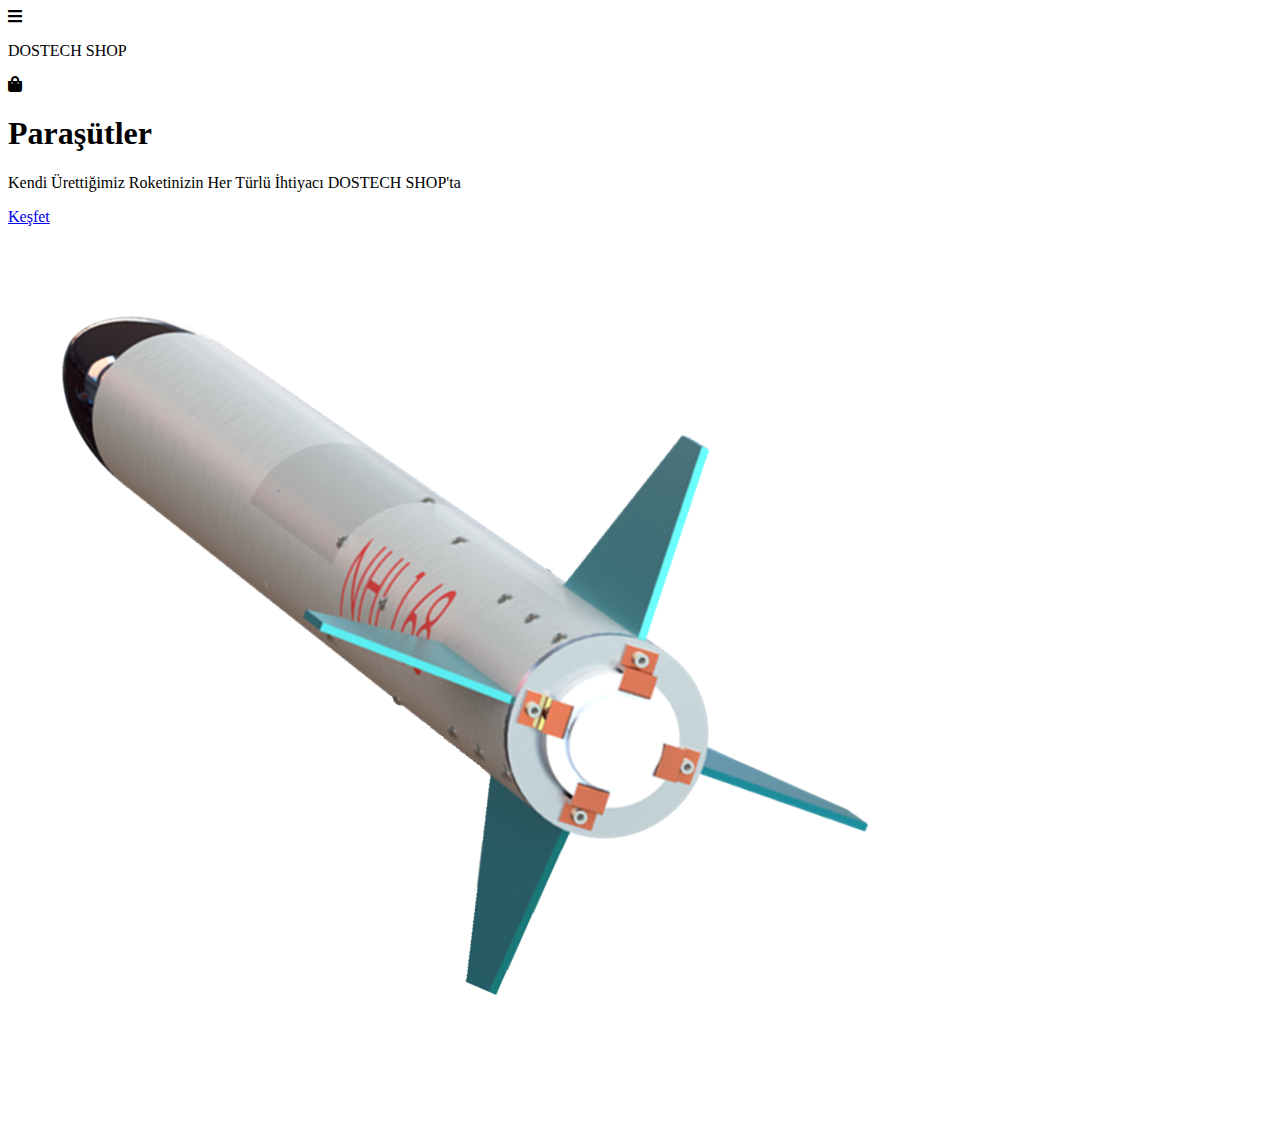
==== shop.html @ 8d769753 "Update shop.html" ====
<!DOCTYPE html>
<html lang="en">

<head>
    <meta charset="UTF-8">
    <meta http-equiv="X-UA-Compatible" content="IE=edge">
    <meta name="viewport" content="width=device-width, initial-scale=1.0">
    <title>DOSTECH TAKIMI</title>
    <link rel="stylesheet" href="shop.css">
    <link rel="stylesheet" href="https://cdnjs.cloudflare.com/ajax/libs/font-awesome/5.15.4/css/all.min.css">
</head>

<body>
    <div class="container">
        <header class="header">
            <div class="menu-icon">
                <i class="fas fa-bars"></i>
            </div>
            <div class="logo">
                <div class="logo-two">
                    <span class="line"></span>
                    <span class="line"></span>
                    <span class="line"></span>
                </div>
                <p>DOSTECH SHOP</p>
            </div>
            <div class="shop-icon">
                <i class="fas fa-shopping-bag"></i>
            </div>
        </header>
        <div class="row">
            <div class="col-2">
                <h1>Paraşütler</h1>
                <p>Kendi Ürettiğimiz Roketinizin Her Türlü İhtiyacı DOSTECH SHOP'ta</p>
                <a href="#" class="btn">Keşfet</a>
            </div>
            <div class="col-2" id="circle-ring">
                <div class="ring">
                    <img src="img2.png" alt="">
                    <span class="circle"></span>
                </div>
                <div class="ring-two">
                    <span class="circle-two"></span>
                </div>
            </div>
        </div>
    </div>

</body>

</html>
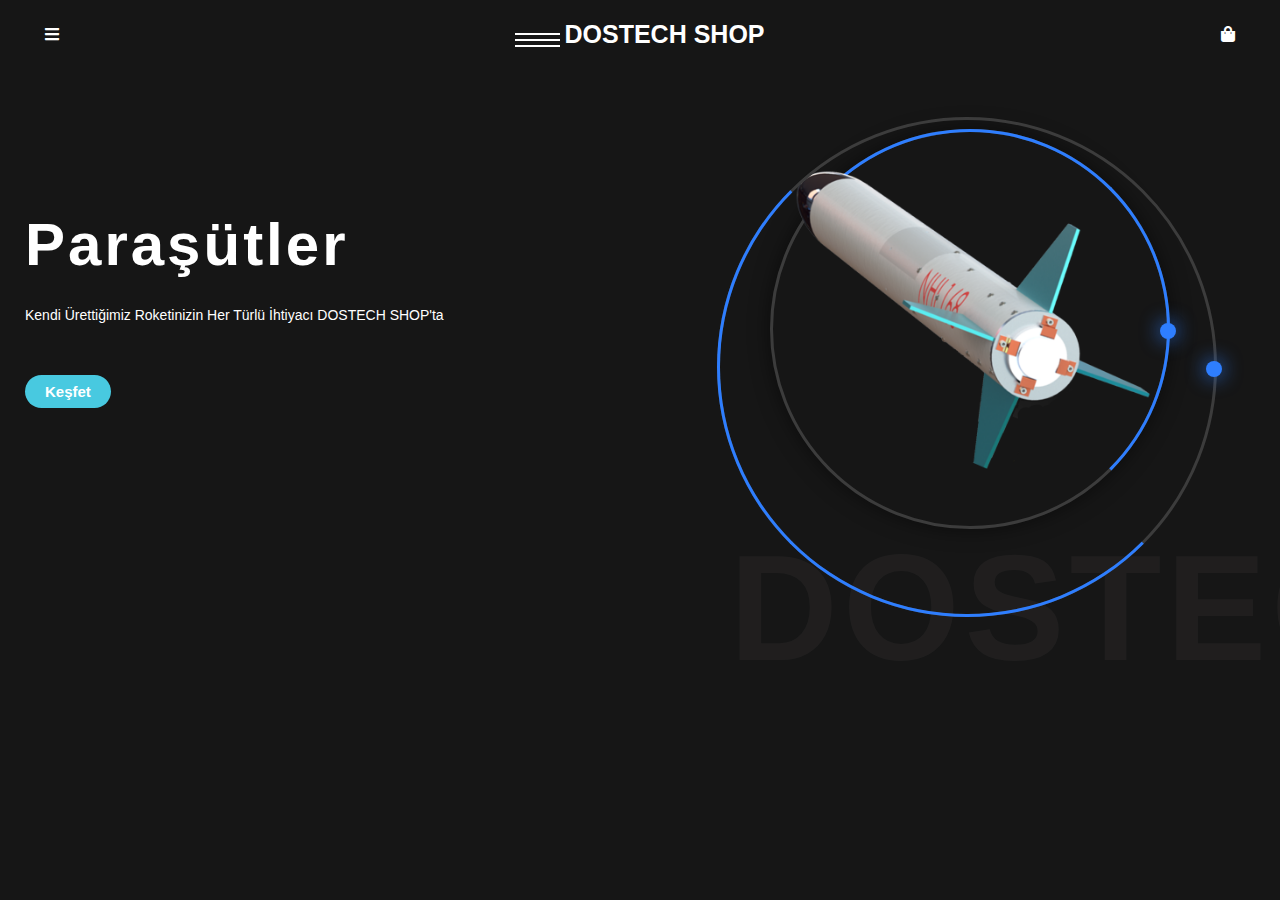
==== commit 55b2384e: "Update shop.html" ====
--- a/shop.html
+++ b/shop.html
@@ -1,51 +1,51 @@
-<!DOCTYPE html>
-<html lang="en">
-
-<head>
-    <meta charset="UTF-8">
-    <meta http-equiv="X-UA-Compatible" content="IE=edge">
-    <meta name="viewport" content="width=device-width, initial-scale=1.0">
-    <title>DOSTECH TAKIMI</title>
-    <link rel="stylesheet" href="shop.css">
-    <link rel="stylesheet" href="https://cdnjs.cloudflare.com/ajax/libs/font-awesome/5.15.4/css/all.min.css">
-</head>
-
-<body>
-    <div class="container">
-        <header class="header">
-            <div class="menu-icon">
-                <i class="fas fa-bars"></i>
-            </div>
-            <div class="logo">
-                <div class="logo-two">
-                    <span class="line"></span>
-                    <span class="line"></span>
-                    <span class="line"></span>
-                </div>
-                <p>DOSTECH SHOP</p>
-            </div>
-            <div class="shop-icon">
-                <i class="fas fa-shopping-bag"></i>
-            </div>
-        </header>
-        <div class="row">
-            <div class="col-2">
-                <h1>Paraşütler</h1>
-                <p>Kendi Ürettiğimiz Roketinizin Her Türlü İhtiyacı DOSTECH SHOP'ta</p>
-                <a href="#" class="btn">Keşfet</a>
-            </div>
-            <div class="col-2" id="circle-ring">
-                <div class="ring">
-                    <img src="img2.png" alt="">
-                    <span class="circle"></span>
-                </div>
-                <div class="ring-two">
-                    <span class="circle-two"></span>
-                </div>
-            </div>
-        </div>
-    </div>
-
-</body>
-
-</html>
+<!DOCTYPE html>
+<html lang="en">
+
+<head>
+    <meta charset="UTF-8">
+    <meta http-equiv="X-UA-Compatible" content="IE=edge">
+    <meta name="viewport" content="width=device-width, initial-scale=1.0">
+    <title>DOSTECH TAKIMI</title>
+    <link rel="stylesheet" href="shop.css">
+    <link rel="stylesheet" href="https://cdnjs.cloudflare.com/ajax/libs/font-awesome/5.15.4/css/all.min.css">
+</head>
+
+<body>
+    <div class="container">
+        <header class="header">
+            <div class="menu-icon" onclick="location.href='video.html'">
+                <i class="fas fa-bars"></i>
+            </div>
+            <div class="logo">
+                <div class="logo-two" onclick="location.href='sponsor.html'">
+                    <span class="line"></span>
+                    <span class="line"></span>
+                    <span class="line"></span>
+                </div>
+                <p>DOSTECH SHOP</p>
+            </div>
+            <div class="shop-icon">
+                <i class="fas fa-shopping-bag"></i>
+            </div>
+        </header>
+        <div class="row">
+            <div class="col-2">
+                <h1>Paraşütler</h1>
+                <p>Kendi Ürettiğimiz Roketinizin Her Türlü İhtiyacı DOSTECH SHOP'ta</p>
+                <a href="#" class="btn">Keşfet</a>
+            </div>
+            <div class="col-2" id="circle-ring">
+                <div class="ring">
+                    <img src="img2.png" alt="">
+                    <span class="circle"></span>
+                </div>
+                <div class="ring-two">
+                    <span class="circle-two"></span>
+                </div>
+            </div>
+        </div>
+    </div>
+
+</body>
+
+</html>
--- a/shop.css
+++ b/shop.css
@@ -0,0 +1,273 @@
+* {
+    margin: 0;
+    padding: 0;
+    box-sizing: border-box;
+    font-family: -apple-system, BlinkMacSystemFont, "Segoe UI", Roboto, Oxygen, Ubuntu, Cantarell, "Open Sans",
+        "Helvetica Neue", sans-serif;
+}
+
+body{
+    background: #161616;
+    overflow: hidden;
+}
+
+.container{
+    max-width: 1300px;
+    margin: auto;
+    padding-left: 25px;
+    padding-right: 25px;
+}
+
+.container .header{
+    display: flex;
+    align-items: center;
+    justify-content: space-between;
+    padding: 20px;
+}
+
+.container .header:before{
+    content: "DOSTECH";
+    position: absolute;
+    top: 58%;
+    left: 57%;
+    color: rgba(180,164,164,0.603);
+    font-size: 150px;
+    font-weight: bold;
+    letter-spacing: 5px;
+    opacity: 0.1;
+    z-index: -1;
+}
+
+.container .header i{
+    color: #fff;
+    cursor: pointer;
+}
+ 
+.container .header p{
+    color: #fff;
+    font-weight: bold;
+    font-size: 25px;
+}
+
+.container .header .logo{
+    display: flex;
+    align-items: center;
+    cursor: pointer;
+}
+.container .header .logo .logo-two{
+    height: 3px;
+}
+.container .header .line{
+    display: block;
+    width: 45px;
+    height: 2px;
+    background-color: #fff;
+    margin-bottom: 4px;
+    margin-right: 4px;
+}
+
+/* ROW-SECTION */
+
+.container .row{
+    display: flex;
+    align-items: center;
+    justify-content: space-around;
+    flex-wrap: wrap;
+}
+
+.container .col-2{
+    flex-basis: 50%;
+    min-width: 300px;
+}
+
+.container .row .col-2 h1{
+    color: #fff;
+    font-size: 60px;
+    line-height: 60px;
+    font-weight: bolder;
+    letter-spacing: 3px;
+    margin: 25px 0;
+}
+
+.container .row .col-2 p{
+    color: #fff;
+    font-size: 14px;
+    line-height: 30px;
+}
+
+.container .row .col-2 .btn{
+    display: inline-block;
+    text-decoration: none;
+    color: #fff;
+    padding: 8px 20px;
+    background-color: #48c9e0;
+    border-radius: 35px;
+    margin-top: 45px;
+    font-weight: bold;
+    font-size: 15px;
+    transition: 1s all ease;
+}
+
+.container .row .col-2 .btn:hover{
+    background-color: #ffffff;
+    font-size: 20px;
+    color: #48c9e0;
+}
+
+/* RING-SECTION */
+
+.col-2 .ring img{
+    width: 100%;
+    max-width: 580px;
+}
+
+#circle-ring{
+    padding-left: 130px;
+    padding-top: 60px;
+}
+
+.col-2 .ring{
+    position: relative;
+    width: 400px;
+    height: 400px;
+    background: transparent;
+    border: 3px solid #3c3c3c;
+    border-radius: 50%;
+    box-shadow: 0 0 20px rgba(0,0,0, 0.5);
+    z-index: -1;
+}
+
+.col-2 .ring:before{
+    content: "";
+    position: absolute;
+    top: -3px;
+    left: -3px;
+    width: 100%;
+    height: 100%;
+    border: 3px solid transparent;
+    border-top: 3px solid #2e7eff;
+    border-right: 3px solid #2e7eff;
+    border-radius: 50%;
+    z-index: -1;
+    animation: returnCircle 10s linear infinite;
+}
+
+.col-2 .ring .circle{
+    display: block;
+    position: absolute;
+    top: 50%;
+    left: 50%;
+    width: 50%;
+    height: 4px;
+    background: transparent;
+    transform-origin: left;
+    z-index: -1;
+    animation: return 10s linear infinite;
+}
+
+.col-2 .ring .circle:before{
+    content: "";
+    position: absolute;
+    top: -6px;
+    right: -9px;
+    width: 16px;
+    height: 16px;
+    background: #2e7eff;
+    border-radius: 50%;
+    box-shadow: 0 0 20px #2e7eff;
+    z-index: -1;
+}
+
+.col-2 .ring-two{
+    position: absolute;
+    top: 13%;
+    left: 56%;
+    width: 500px;
+    height: 500px;
+    background: transparent;
+    border: 3px solid #3c3c3c;
+    border-radius: 50%;
+}
+
+.col-2 .ring-two:before{
+    content: "";
+    position: absolute;
+    top: -3px;
+    left: -3px;
+    width: 100%;
+    height: 100%;
+    border: 3px solid transparent;
+    border-bottom: 3px solid #2e7eff;
+    border-left: 3px solid #2e7eff;
+    border-radius: 50%;
+    animation: returnCircle2 10s linear infinite;
+}
+
+.col-2 .ring-two .circle-two{
+    display: block;
+    position: absolute;
+    top: 50%;
+    left: 50%;
+    width: 50%;
+    height: 4px;
+    background: transparent;
+    transform-origin: left;
+    animation: return2 10s linear infinite;
+}
+
+.col-2 .ring-two .circle-two:before{
+    content: "";
+    position: absolute;
+    top: -6px;
+    right: -8px;
+    width: 16px;
+    height: 16px;
+    background: #2e7eff;
+    box-shadow: 0 0 20px #2e7eff;
+    border-radius: 50%;
+}
+
+
+
+@keyframes returnCircle {
+    0%{
+        transform: rotate(0deg);
+    }
+    100%{
+        transform: rotate(360deg);
+    }
+    
+}
+
+
+@keyframes return {
+    0%{
+        transform: rotate(45deg);
+    }
+    100%{
+        transform: rotate(405deg);
+    }
+    
+}
+
+
+@keyframes returnCircle2 {
+    0%{
+        transform: rotate(-45deg);
+    }
+    100%{
+        transform: rotate(-405deg);
+    }
+    
+}
+
+
+@keyframes return2 {
+    0%{
+        transform: rotate(0deg);
+    }
+    100%{
+        transform: rotate(-360deg);
+    }
+    
+}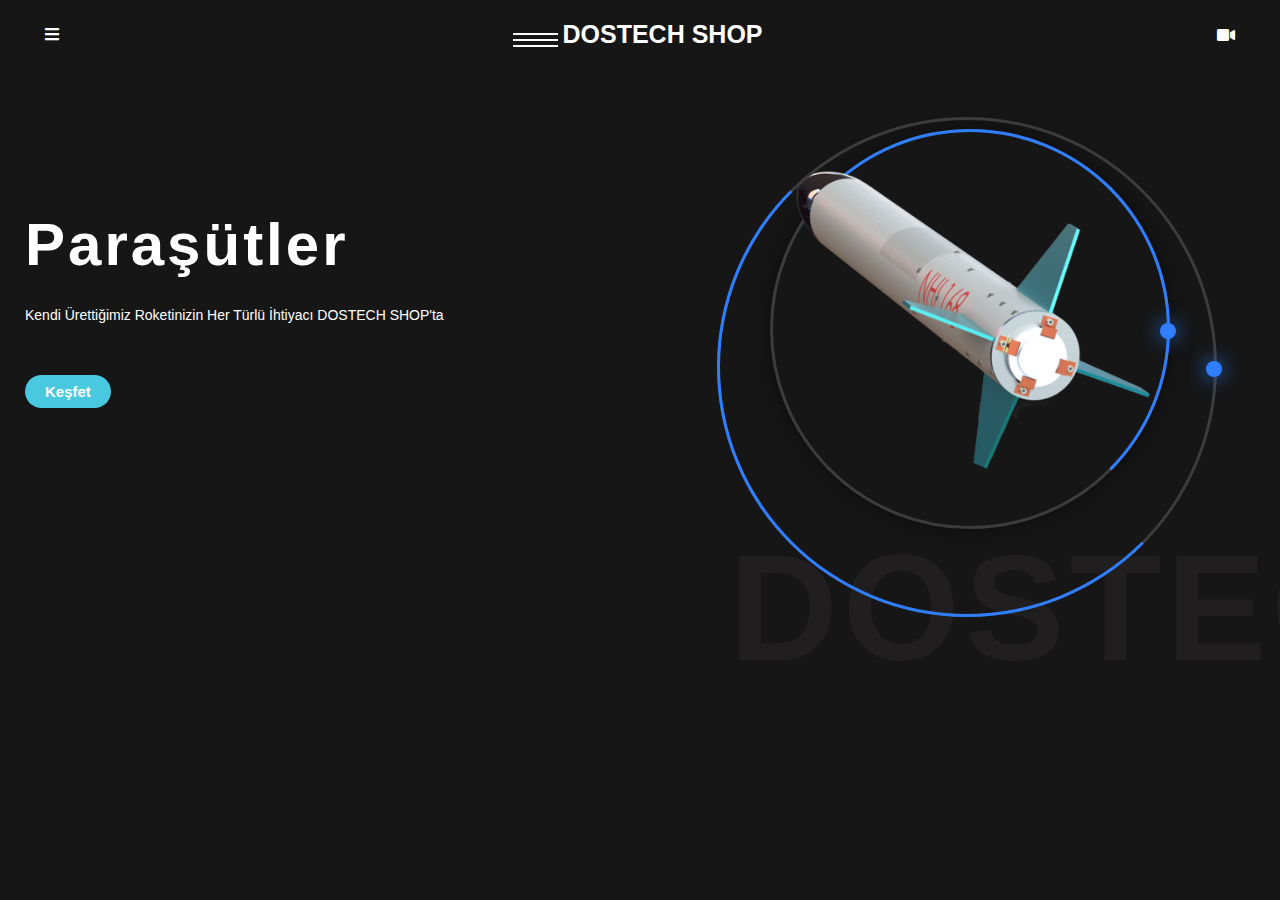
==== commit 2d462419: "Update shop.html" ====
--- a/shop.html
+++ b/shop.html
@@ -24,8 +24,7 @@
                 </div>
                 <p>DOSTECH SHOP</p>
             </div>
-            <div class="shop-icon">
-                <i class="fas fa-shopping-bag"></i>
+             <div class="fas fa-video" style="color: white;" onclick="location.href='video.html'">
             </div>
         </header>
         <div class="row">
